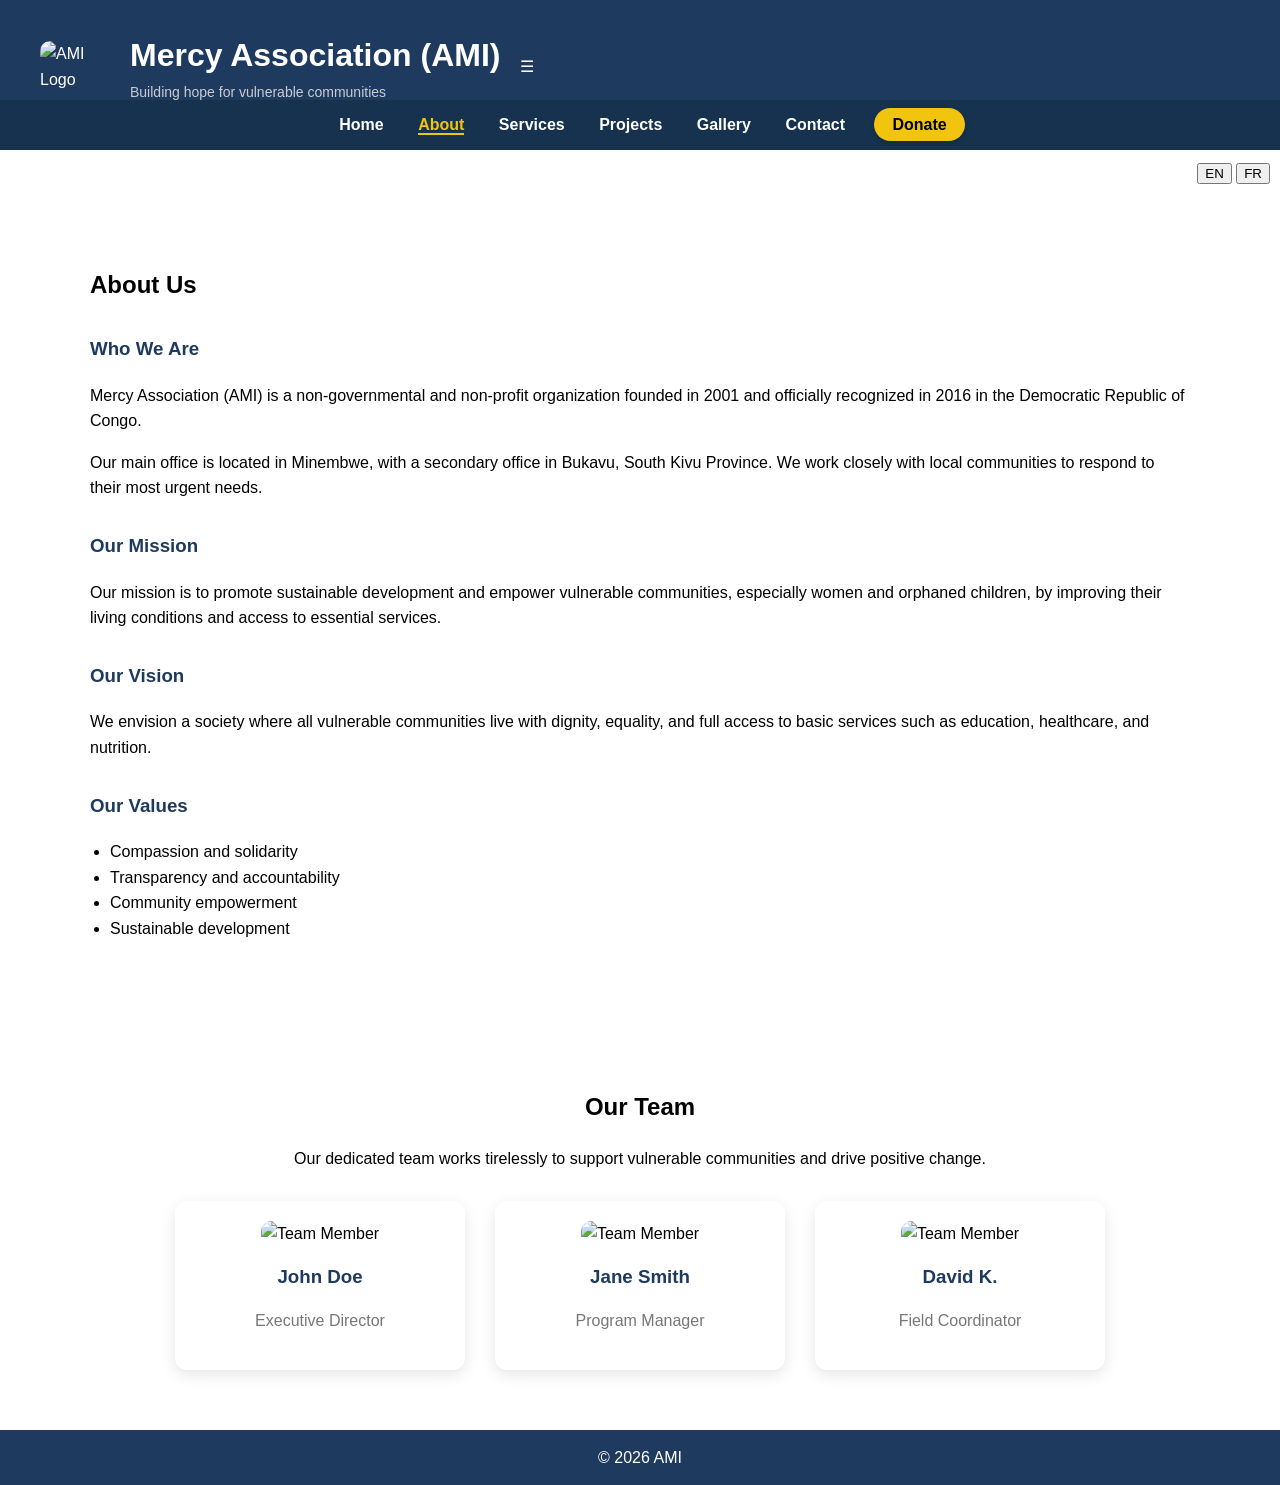
==== about.html @ 51763f10 "Add files via upload" ====
<!DOCTYPE html>
<html>
<head>
<meta charset="UTF-8">
    <link rel="icon" type="image/x-icon" href="images\logo2.png">
	<title>About - AMI</title>
	<link rel="stylesheet" href="style.css">
</head>

<body>

<div class="lang">
<button onclick="setLanguage('en')">EN</button>
<button onclick="setLanguage('fr')">FR</button>
</div>

<header>
    <div class="header-content">
        
        <!-- LOGO LEFT -->
        <img src="images/logo.png" alt="AMI Logo" class="logo">

        <!-- TEXT RIGHT -->
        <div class="header-text">
            <h1 data-en="Mercy Association (AMI)" data-fr="Association Miséricorde (AMI)"></h1>

            <p data-en="Building hope for vulnerable communities"
               data-fr="Construire l’espoir pour les communautés vulnérables"></p>
        </div>
			<div class="menu-toggle" onclick="toggleMenu()">☰</div>
    </div>
</header>

<nav>
<a href="index.html" data-en="Home" data-fr="Accueil"></a>
<a href="about.html" data-en="About" data-fr="À propos"></a>
<a href="services.html" data-en="Services" data-fr="Services"></a>
<a href="projects.html" data-en="Projects" data-fr="Réalisations"></a>

<!-- NEW PAGE -->
<a href="gallery.html" data-en="Gallery" data-fr="Galerie"></a>

<a href="contact.html" data-en="Contact" data-fr="Contact"></a>
<a href="donate.html" class="donate-nav"
   data-en="Donate"
   data-fr="Don"></a>
</nav>

<section>

<h2 data-en="About Us" data-fr="À propos de nous"></h2>

<!-- WHO WE ARE -->
<h3 data-en="Who We Are" data-fr="Qui sommes-nous"></h3>

<p data-en="Mercy Association (AMI) is a non-governmental and non-profit organization founded in 2001 and officially recognized in 2016 in the Democratic Republic of Congo."
   data-fr="L’Association Miséricorde (AMI) est une organisation non gouvernementale et à but non lucratif fondée en 2001 et officiellement reconnue en 2016 en République Démocratique du Congo.">
</p>

<p data-en="Our main office is located in Minembwe, with a secondary office in Bukavu, South Kivu Province. We work closely with local communities to respond to their most urgent needs."
   data-fr="Notre siège principal est situé à Minembwe, avec un bureau secondaire à Bukavu, dans la province du Sud-Kivu. Nous travaillons en étroite collaboration avec les communautés locales pour répondre à leurs besoins les plus urgents.">
</p>

<!-- MISSION -->
<h3 data-en="Our Mission" data-fr="Notre mission"></h3>

<p data-en="Our mission is to promote sustainable development and empower vulnerable communities, especially women and orphaned children, by improving their living conditions and access to essential services."
   data-fr="Notre mission est de promouvoir le développement durable et de renforcer les communautés vulnérables, en particulier les femmes et les enfants orphelins, en améliorant leurs conditions de vie et leur accès aux services essentiels.">
</p>

<!-- VISION -->
<h3 data-en="Our Vision" data-fr="Notre vision"></h3>

<p data-en="We envision a society where all vulnerable communities live with dignity, equality, and full access to basic services such as education, healthcare, and nutrition."
   data-fr="Nous aspirons à une société où toutes les communautés vulnérables vivent dans la dignité, l’égalité et avec un accès complet aux services de base tels que l’éducation, la santé et la nutrition.">
</p>

<!-- VALUES -->
<h3 data-en="Our Values" data-fr="Nos valeurs"></h3>

<ul>
<li data-en="Compassion and solidarity"
    data-fr="Compassion et solidarité"></li>

<li data-en="Transparency and accountability"
    data-fr="Transparence et responsabilité"></li>

<li data-en="Community empowerment"
    data-fr="Autonomisation des communautés"></li>

<li data-en="Sustainable development"
    data-fr="Développement durable"></li>
</ul>

</section>
<section class="team">

<h2 data-en="Our Team" data-fr="Notre équipe"></h2>

<p data-en="Our dedicated team works tirelessly to support vulnerable communities and drive positive change."
   data-fr="Notre équipe dévouée travaille sans relâche pour soutenir les communautés vulnérables et promouvoir un changement positif.">
</p>

<div class="team-cards">

<!-- MEMBER 1 -->
<div class="team-card">
<img src="images/team1.jpg" alt="Team Member">
<h3>John Doe</h3>
<p data-en="Executive Director"
   data-fr="Directeur Exécutif"></p>
</div>

<!-- MEMBER 2 -->
<div class="team-card">
<img src="images/team2.jpg" alt="Team Member">
<h3>Jane Smith</h3>
<p data-en="Program Manager"
   data-fr="Responsable des programmes"></p>
</div>

<!-- MEMBER 3 -->
<div class="team-card">
<img src="images/team3.jpg" alt="Team Member">
<h3>David K.</h3>
<p data-en="Field Coordinator"
   data-fr="Coordinateur terrain"></p>
</div>

</div>

</section>

<footer>© 2026 AMI</footer>

<script src="script.js"></script>
</body>
</html>
---- style.css ----
body {
    font-family: Arial, sans-serif;
    margin: 0;
    line-height: 1.6;
    padding-top: 150px; /* header + nav */
}

/* Language */
.lang {
    text-align: right;
    padding: 10px;
}

/* HEADER */
header {
    background: #1f3a5f;
    color: white;
    padding: 20px;
    position: fixed;
    top: 0;
    width: 100%;
    z-index: 1000;
}

/* NAVIGATION */
nav {
    background: #16324f;
    padding: 12px;
    text-align: center;

    position: fixed;
    top: 100px; /* MUST be >= header height */
    width: 100%;

    z-index: 1100; /* HIGHER than header */
}

/* WHEN SCROLL */
header.scrolled {
    padding: 5px 10px;
}

/* MOVE NAV UP */
nav.scrolled {
    top: 60px; /* new smaller header height */
}

nav a {
    color: white;
    margin: 15px;
    text-decoration: none;
    font-weight: bold;
}



/* Sections */
section {
    padding: 50px 20px;
    max-width: 1100px;
    margin: auto;
}

/* Cards */
.cards {
    display: flex;
    gap: 20px;
    flex-wrap: wrap;
}

.card {
    flex: 1;
    min-width: 250px;
    background: white;
    border-radius: 10px;
    overflow: hidden;
    box-shadow: 0 4px 10px rgba(0,0,0,0.1);
}

/* Card images */
.card img {
    width: 100%;
    height: 180px;
    object-fit: cover;
}

/* Card text */
.card p {
    padding: 15px;
}

/* Footer */
footer {
    background: #1f3a5f;
    color: white;
    text-align: center;
    padding: 15px;
}

/* WhatsApp */
.whatsapp {
    position: fixed;
    bottom: 20px;
    right: 20px;
    background: #25D366;
    color: white;
    padding: 12px;
    border-radius: 50px;
    text-decoration: none;
}
/* NAV HOVER */
nav a:hover {
    color: #f1c40f;
    transition: 0.3s;
}

/* CARD HOVER EFFECT */
.card {
    transition: transform 0.3s, box-shadow 0.3s;
}

.card:hover {
    transform: translateY(-10px);
    box-shadow: 0 10px 20px rgba(0,0,0,0.2);
}

/* IMAGE ZOOM */
.card img {
    transition: transform 0.4s;
}

.card:hover img {
    transform: scale(1.05);
}
/* ANIMATION BASE */
.fade-in {
	opacity: 1;
}

.fade-in.show {
    opacity: 1;
    transform: translateY(0);
}
.card {
    position: relative;
    cursor: pointer;
}

/* Overlay */
.card::after {
    content: "Learn More";
    position: absolute;
    bottom: 0;
    left: 0;
    right: 0;
    background: rgba(0,0,0,0.6);
    color: white;
    text-align: center;
    padding: 10px;
    opacity: 0;
    transition: 0.3s;
}

/* Show overlay on hover */
.card:hover::after {
    opacity: 1;
}

/* MODAL BACKGROUND */
.modal {
    display: none;
    position: fixed;
    z-index: 1000;
    left: 0;
    top: 0;
    width: 100%;
    height: 100%;
    background: rgba(0,0,0,0.6);
}

/* MODAL BOX */
.modal-content {
    background: white;
    margin: 10% auto;
    padding: 20px;
    width: 80%;
    max-width: 500px;
    border-radius: 10px;
    animation: fadeIn 0.4s ease;
}

/* CLOSE BUTTON */
.close {
    float: right;
    font-size: 25px;
    cursor: pointer;
}

/* ANIMATION */
@keyframes fadeIn {
    from {opacity: 0; transform: scale(0.8);}
    to {opacity: 1; transform: scale(1);}
}
/* Active menu */
nav a.active {
    color: #f1c40f;
    border-bottom: 2px solid #f1c40f;
}



/* HEADER LAYOUT */
.header-content {
    display: flex;
    align-items: center;
    justify-content: flex-start;
    gap: 20px;
    padding: 10px 20px;
}
.logo {
    width: 70px;
    height: auto;
    border-radius: 10px;
    transition: transform 0.3s;
}

.logo:hover {
    transform: scale(1.1);
}



/* TEXT NEXT TO LOGO */
.header-text h1 {
    margin: 0;
    color: white;
}

.header-text p {
    margin: 0;
    color: #ddd;
	font-size: 14px;
    opacity: 0.9;
}
.header-text {
    display: flex;
    flex-direction: column;
}
@media (max-width: 600px) {
    .header-content {
        flex-direction: column;
        text-align: center;
    }
}
/* GALLERY GRID */
.gallery {
    display: grid;
    grid-template-columns: repeat(auto-fit, minmax(250px, 1fr));
    gap: 20px;
}

/* ITEM */
.gallery-item {
    background: white;
    border-radius: 10px;
    overflow: hidden;
    box-shadow: 0 4px 10px rgba(0,0,0,0.1);
    transition: 0.3s;
}

.gallery-item:hover {
    transform: translateY(-8px);
}

/* IMAGE */
.gallery-item img {
    width: 100%;
    height: 200px;
    object-fit: cover;
}

/* TEXT */
.gallery-item h3 {
    margin: 10px;
}

.gallery-item p {
    margin: 10px;
    font-size: 14px;
}
/* IMAGE MODAL */
.image-modal {
    display: none;
    position: fixed;
    z-index: 2000;
    padding-top: 50px;
    left: 0;
    top: 0;
    width: 100%;
    height: 100%;
    background: rgba(0,0,0,0.9);
}

/* IMAGE INSIDE MODAL */
.modal-img {
    display: block;
    margin: auto;
    max-width: 90%;
    max-height: 80%;
    animation: zoomIn 0.4s;
}

/* CLOSE BUTTON */
.close-btn {
    position: absolute;
    top: 20px;
    right: 30px;
    color: white;
    font-size: 35px;
    cursor: pointer;
}

/* ANIMATION */
@keyframes zoomIn {
    from {transform: scale(0.7);}
    to {transform: scale(1);}
}
.gallery-item img {
    cursor: pointer;
    transition: 0.3s;
}

.gallery-item img:hover {
    opacity: 0.85;
}
/* HERO */
.donate-hero {
    background: linear-gradient(rgba(0,0,0,0.7), rgba(0,0,0,0.7)),
                url("images/community.jpg");
    color: white;
    text-align: center;
    padding: 100px 20px;
}

/* INFO */
.donate-info {
    padding: 40px;
    text-align: center;
}

/* IMPACT */
.impact {
    display: flex;
    justify-content: center;
    gap: 40px;
    background: #f8f9fb;
    padding: 60px 20px;
}

/* METHODS */
.donation-methods {
    padding: 40px;
    text-align: center;
}

.methods {
    display: flex;
    justify-content: center;
    gap: 20px;
}

.method {
    background: white;
    padding: 20px;
    border-radius: 10px;
    width: 250px;
}

/* CTA */
.donate-cta {
    text-align: center;
    padding: 60px;
    background: #1f3a5f;
    color: white;
}

.donate-btn {
    padding: 12px 25px;
    background: #f1c40f;
    color: black;
    text-decoration: none;
    border-radius: 5px;
}
/* DONATE BUTTON IN NAV */
.donate-nav {
    background: #f1c40f;
    color: black !important;
    padding: 8px 18px;
    border-radius: 20px;
    font-weight: bold;
    margin-left: 10px;
    transition: 0.3s;
}

/* HOVER EFFECT */
.donate-nav:hover {
    background: #d4ac0d;
    transform: scale(1.05);
	animation: none;
    }
.donate-nav {
    box-shadow: 0 2px 5px rgba(0,0,0,0.2);
	background: #f1c40f;
    color: black !important;
    padding: 8px 18px;
    border-radius: 20px;
    font-weight: bold;
    margin-left: 10px;
    transition: 0.3s;

    animation: pulse 5s infinite;
}
/* PULSE ANIMATION */
@keyframes pulse {
    0% {
        transform: scale(1);
        box-shadow: 0 0 0 0 rgba(241, 196, 15, 0.7);
    }
    70% {
        transform: scale(1.08);
        box-shadow: 0 0 0 10px rgba(241, 196, 15, 0);
    }
    100% {
        transform: scale(1);
        box-shadow: 0 0 0 0 rgba(241, 196, 15, 0);
    }
}
html {
    scroll-behavior: smooth;
}


/* TEXT ABOVE */
.hero-content h1 {
    animation: fadeUp 1s ease;
}

@keyframes fadeUp {
    from {
        opacity: 0;
        transform: translateY(30px);
    }
    to {
        opacity: 1;
        transform: translateY(0);
    }
}


/* TEXT */
.hero-content {
    position: relative;
    z-index: 2;
    color: white;
    text-align: center;
 }

/* ARROWS */

.hero {
    position: relative;
    height: 60vh;
    min-height: 400px;
    overflow: hidden;
}

/* SLIDES */
.slides {
    position: absolute;
    width: 100%;
    height: 100%;
}

.slide {
    position: absolute;
    width: 100%;
    height: 100%;
    opacity: 0;
    transition: opacity 1s ease;
}

.slide img {
    width: 100%;
    height: 100%;
    object-fit: cover;
}

/* ACTIVE */
.slide.active {
    opacity: 1;
}

/* TEXT */
.hero-content {
    position: relative;
    z-index: 2;
    color: white;
    text-align: center;
    top: 30%;
}

/* ARROWS */
.prev, .next {
    position: absolute;
    top: 50%;
    font-size: 30px;
    background: rgba(0,0,0,0.5);
    color: white;
    border: none;
    padding: 10px;
    cursor: pointer;
    z-index: 3;
}

.prev { left: 10px; }
.next { right: 10px; }

/* DOTS */
.dots {
    position: absolute;
    bottom: 20px;
    width: 100%;
    text-align: center;
}

.dots span {
    height: 12px;
    width: 12px;
    background: white;
    display: inline-block;
    border-radius: 50%;
    margin: 5px;
    opacity: 0.5;
    cursor: pointer;
}

.dots span.active {
    opacity: 1;
}
section h3 {
    color: #1f3a5f;
    margin-top: 30px;
}

section ul {
    margin-top: 10px;
    padding-left: 20px;
}
/* TEAM SECTION */
.team {
    text-align: center;
    padding: 60px 20px;
}

/* GRID */
.team-cards {
    display: flex;
    gap: 30px;
    justify-content: center;
    flex-wrap: wrap;
    margin-top: 30px;
}

/* CARD */
.team-card {
    background: white;
    border-radius: 12px;
    width: 250px;
    padding: 20px;
    box-shadow: 0 5px 15px rgba(0,0,0,0.1);
    transition: 0.3s;
}

/* IMAGE */
.team-card img {
    width: 100%;
    height: 250px;
    object-fit: cover;
    border-radius: 10px;
}

/* NAME */
.team-card h3 {
    margin: 15px 0 5px;
}

/* ROLE */
.team-card p {
    color: #777;
}

/* HOVER EFFECT */
.team-card:hover {
    transform: translateY(-10px);
    box-shadow: 0 10px 25px rgba(0,0,0,0.2);
}
/* PROJECTS */
.projects {
    text-align: center;
    padding: 60px 20px;
}

/* GRID */
.project-cards {
    display: flex;
    flex-wrap: wrap;
    gap: 25px;
    justify-content: center;
    margin-top: 30px;
}

/* CARD */
.project-card {
    width: 260px;
    background: white;
    border-radius: 12px;
    overflow: hidden;
    box-shadow: 0 5px 15px rgba(0,0,0,0.1);
    transition: 0.3s;
    text-align: left;
}

/* IMAGE */
.project-card img {
    width: 100%;
    height: 160px;
    object-fit: cover;
}

/* TEXT */
.project-card h3 {
    margin: 15px;
}

.project-card p {
    margin: 0 15px 10px;
    font-size: 14px;
}

.project-card ul {
    margin: 10px 20px 20px;
    font-size: 14px;
}

/* HOVER */
.project-card:hover {
    transform: translateY(-10px);
    box-shadow: 0 10px 25px rgba(0,0,0,0.2);
}
/* IMPACT SECTION */
.impact {
    text-align: center;
    padding: 60px 20px;
    background: #f4f4f4;
}

/* GRID */
.impact-cards {
    display: flex;
    justify-content: center;
    gap: 30px;
    flex-wrap: wrap;
    margin-top: 30px;
}

/* CARD */
.impact-card {
    background: white;
    padding: 30px;
    border-radius: 12px;
    width: 200px;
    box-shadow: 0 5px 15px rgba(0,0,0,0.1);
	transition: transform 0.3s, box-shadow 0.3s;
   }

.impact-card:hover {
    transform: translateY(-8px);
	box-shadow: 0 10px 25px rgba(0,0,0,0.2);
}

/* NUMBER */
.impact-card h3 {
    font-size: 32px;
    color: #1f3a5f;
}

/* TEXT */
.impact-card p {
    margin-top: 10px;
}
.impact h2 {
    text-align: center;
    margin-bottom: 30px;
}
.counter {
    font-size: 40px;
    font-weight: bold;
    color: #1f3a5f;
}
/* contact*/
/* CONTACT */
.contact {
    padding: 60px 20px;
    text-align: center;
}

.contact-container {
    display: flex;
    gap: 40px;
    justify-content: center;
    flex-wrap: wrap;
    margin-top: 30px;
}

/* LEFT */
.contact-info {
    width: 300px;
    text-align: left;
}

/* FORM */
.contact-form {
    width: 350px;
}

.contact-form input,
.contact-form textarea {
    width: 100%;
    padding: 12px;
    margin-bottom: 10px;
    border-radius: 5px;
    border: 1px solid #ccc;
}

/* BUTTON */
.send-btn {
    width: 100%;
    padding: 12px;
    background: #1f3a5f;
    color: white;
    border: none;
    cursor: pointer;
}

.send-btn:hover {
    background: #16324f;
}

/* MAP */
.map {
    margin-top: 40px;
}

/* WHATSAPP BUTTON */
.whatsapp {
    position: fixed;
    bottom: 20px;
    right: 20px;
    background: #25D366;
    color: white;
    font-size: 22px;
    padding: 15px;
    border-radius: 50%;
    text-decoration: none;
    box-shadow: 0 4px 10px rgba(0,0,0,0.2);
    z-index: 2000;
    transition: 0.3s;
    animation: whatsappPulse 2s infinite;
}

.whatsapp:hover {
    animation: none;
    transform: scale(1.1);
}
/* PULSE ANIMATION */
@keyframes whatsappPulse {
    0% {
        transform: scale(1);
        box-shadow: 0 0 0 0 rgba(37, 211, 102, 0.7);
    }
    70% {
        transform: scale(1.1);
        box-shadow: 0 0 0 15px rgba(37, 211, 102, 0);
    }
    100% {
        transform: scale(1);
        box-shadow: 0 0 0 0 rgba(37, 211, 102, 0);
    }
}

/* CONTAINER */
.whatsapp-container {
    position: fixed;
    bottom: 20px;
    right: 20px;
    z-index: 2000;
}

/* TOOLTIP */
.wa-tooltip {
    position: absolute;
    right: 60px;
    bottom: 50%;
    transform: translateY(50%);
    background: #1f3a5f;
    color: white;
    padding: 8px 12px;
    border-radius: 5px;
    font-size: 13px;
    opacity: 0;
    white-space: nowrap;
    transition: 0.3s;
}

/* SHOW TOOLTIP ON HOVER */
.whatsapp-container:hover .wa-tooltip {
    opacity: 1;
    right: 70px;
}

/* WHATSAPP BUTTON */
.whatsapp {
    background: #25D366;
    color: white;
    font-size: 22px;
    padding: 15px;
    border-radius: 50%;
    text-decoration: none;
    display: inline-block;
    box-shadow: 0 4px 10px rgba(0,0,0,0.2);

    animation: whatsappPulse 2s infinite;
}
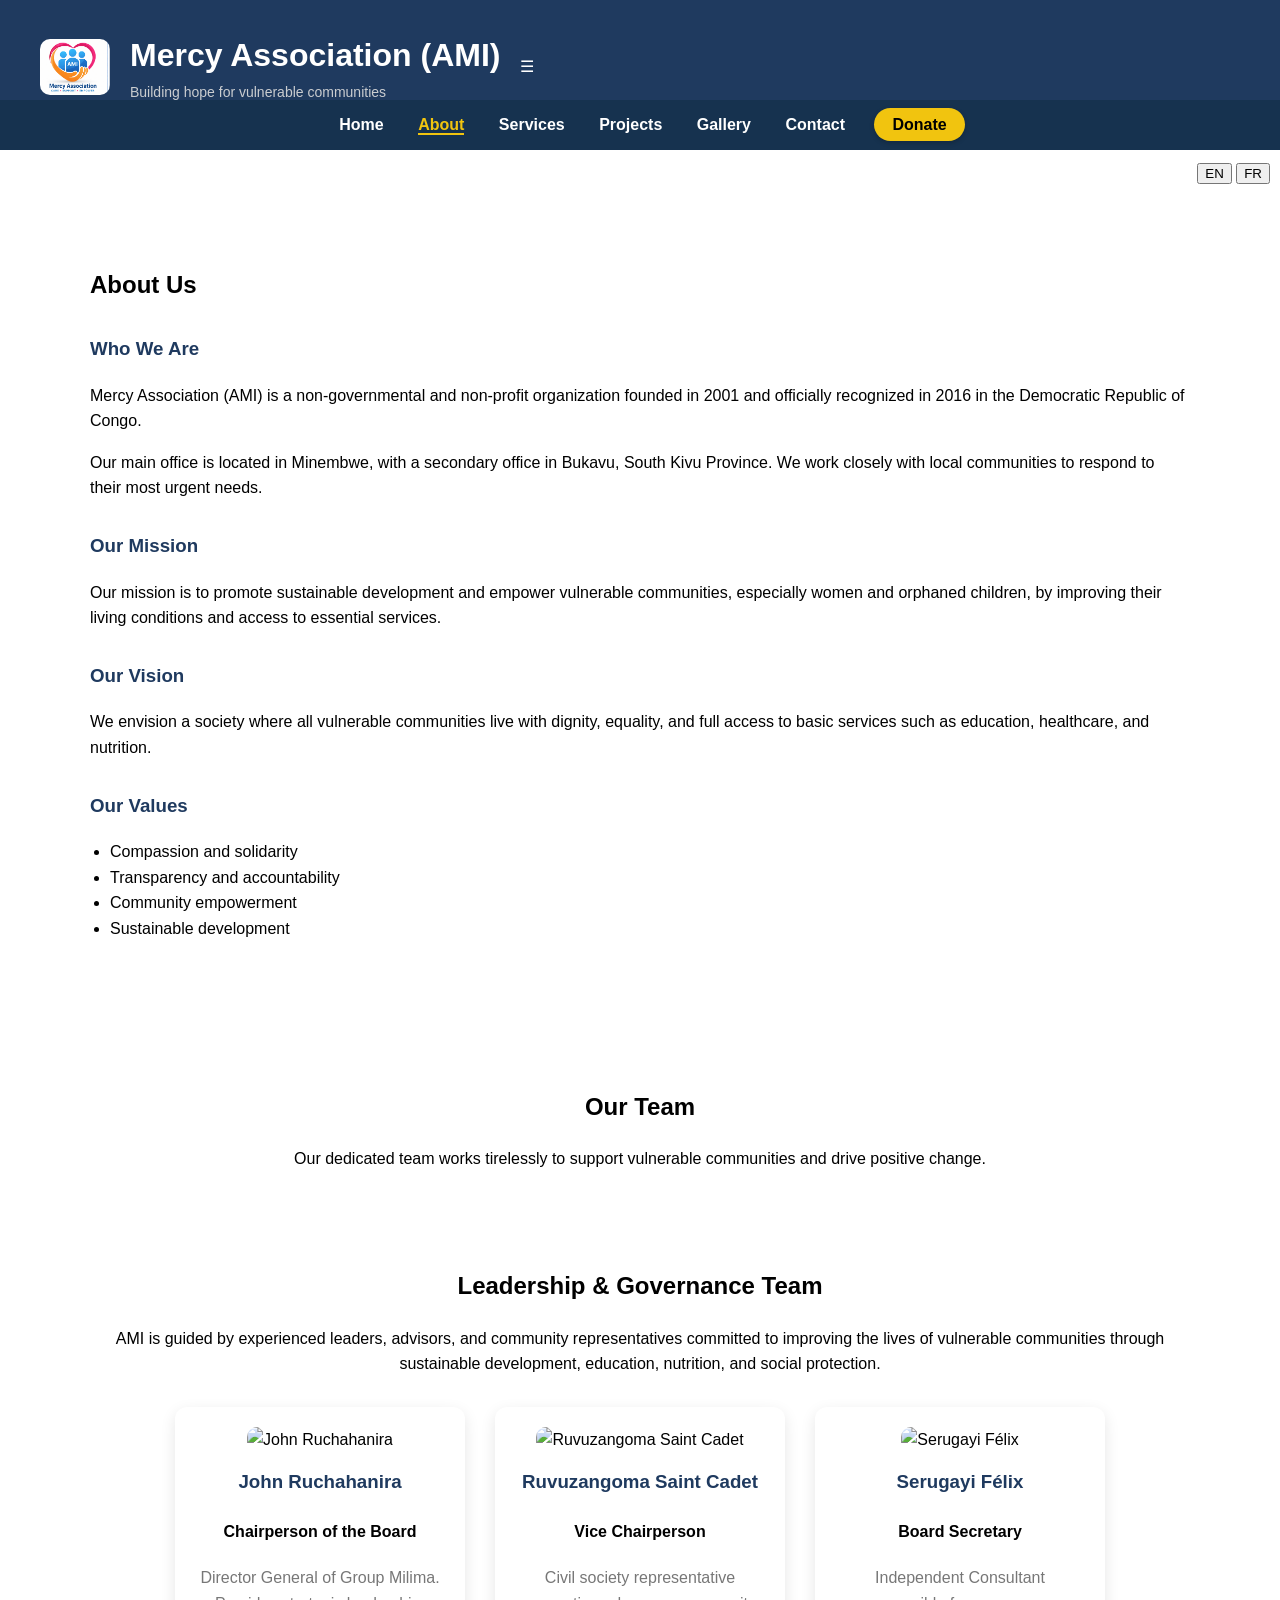
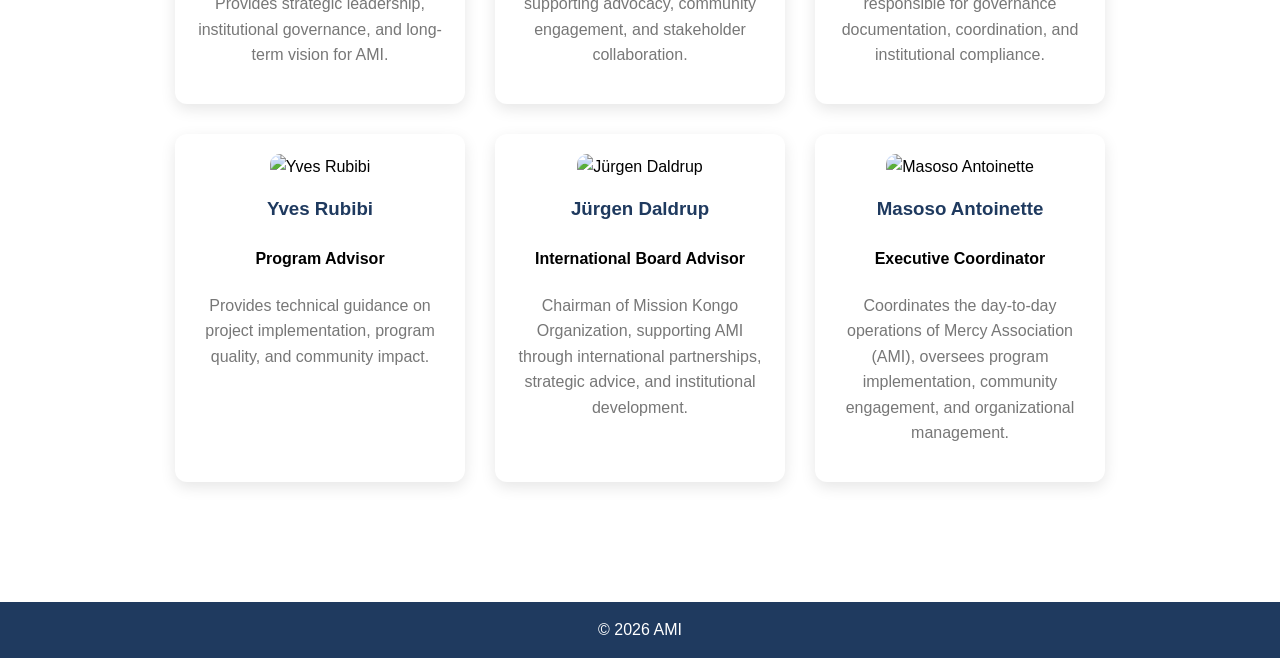
==== commit da0f0d0d: "Update about.html" ====
--- a/about.html
+++ b/about.html
@@ -101,33 +101,103 @@
    data-fr="Notre équipe dévouée travaille sans relâche pour soutenir les communautés vulnérables et promouvoir un changement positif.">
 </p>
 
+<section class="team">
+
+<h2 data-en="Leadership & Governance Team"
+    data-fr="Équipe de direction et gouvernance"></h2>
+
+<p data-en="AMI is guided by experienced leaders, advisors, and community representatives committed to improving the lives of vulnerable communities through sustainable development, education, nutrition, and social protection."
+   data-fr="AMI est guidée par des dirigeants expérimentés, des conseillers et des représentants communautaires engagés à améliorer les conditions de vie des communautés vulnérables à travers le développement durable, l’éducation, la nutrition et la protection sociale.">
+</p>
+
 <div class="team-cards">
 
 <!-- MEMBER 1 -->
 <div class="team-card">
-<img src="images/team1.jpg" alt="Team Member">
-<h3>John Doe</h3>
-<p data-en="Executive Director"
-   data-fr="Directeur Exécutif"></p>
+<img src="images/team1.jpeg" alt="John Ruchahanira">
+
+<h3>John Ruchahanira</h3>
+
+<h4 data-en="Chairperson of the Board"
+    data-fr="Président du Conseil d’Administration"></h4>
+
+<p data-en="Director General of Group Milima. Provides strategic leadership, institutional governance, and long-term vision for AMI."
+   data-fr="Directeur Général du Group Milima. Assure le leadership stratégique, la gouvernance institutionnelle et la vision à long terme de l’AMI.">
+</p>
 </div>
 
 <!-- MEMBER 2 -->
 <div class="team-card">
-<img src="images/team2.jpg" alt="Team Member">
-<h3>Jane Smith</h3>
-<p data-en="Program Manager"
-   data-fr="Responsable des programmes"></p>
+<img src="images/team2.jpeg" alt="Ruvuzangoma Saint Cadet">
+
+<h3>Ruvuzangoma Saint Cadet</h3>
+
+<h4 data-en="Vice Chairperson"
+    data-fr="Vice-Président"></h4>
+
+<p data-en="Civil society representative supporting advocacy, community engagement, and stakeholder collaboration."
+   data-fr="Représentant de la société civile soutenant le plaidoyer, l’engagement communautaire et la collaboration avec les partenaires.">
+</p>
 </div>
 
 <!-- MEMBER 3 -->
 <div class="team-card">
-<img src="images/team3.jpg" alt="Team Member">
-<h3>David K.</h3>
-<p data-en="Field Coordinator"
-   data-fr="Coordinateur terrain"></p>
-</div>
-
-</div>
+<img src="images/team3.jpeg" alt="Serugayi Félix">
+
+<h3>Serugayi Félix</h3>
+
+<h4 data-en="Board Secretary"
+    data-fr="Secrétaire du Conseil"></h4>
+
+<p data-en="Independent Consultant responsible for governance documentation, coordination, and institutional compliance."
+   data-fr="Consultant indépendant chargé de la documentation, de la coordination et de la conformité institutionnelle.">
+</p>
+</div>
+
+<!-- MEMBER 4 -->
+<div class="team-card">
+<img src="images/team4.jpeg" alt="Yves Rubibi">
+
+<h3>Yves Rubibi</h3>
+
+<h4 data-en="Program Advisor"
+    data-fr="Conseiller des Programmes"></h4>
+
+<p data-en="Provides technical guidance on project implementation, program quality, and community impact."
+   data-fr="Fournit des orientations techniques sur la mise en œuvre des projets, la qualité des programmes et l’impact communautaire.">
+</p>
+</div>
+
+<!-- MEMBER 5 -->
+<div class="team-card">
+<img src="images/team5.jpeg" alt="Jürgen Daldrup">
+
+<h3>Jürgen Daldrup</h3>
+
+<h4 data-en="International Board Advisor"
+    data-fr="Conseiller International du Conseil"></h4>
+
+<p data-en="Chairman of Mission Kongo Organization, supporting AMI through international partnerships, strategic advice, and institutional development."
+   data-fr="Président de l’organisation Mission Kongo, soutenant l’AMI à travers des partenariats internationaux, des conseils stratégiques et le développement institutionnel.">
+</p>
+</div>
+<!-- MEMBER 6 -->
+<div class="team-card">
+<img src="images/team6.jpg" alt="Masoso Antoinette">
+
+<h3>Masoso Antoinette</h3>
+
+<h4 data-en="Executive Coordinator"
+    data-fr="Coordinatrice Exécutive"></h4>
+
+<p data-en="Coordinates the day-to-day operations of Mercy Association (AMI), oversees program implementation, community engagement, and organizational management."
+   data-fr="Coordonne les activités quotidiennes de l’Association Miséricorde (AMI), supervise la mise en œuvre des programmes, l’engagement communautaire et la gestion organisationnelle.">
+</p>
+</div>
+</div>
+
+
+</section>
 
 </section>
 
@@ -135,4 +205,4 @@
 
 <script src="script.js"></script>
 </body>
-</html>+</html>
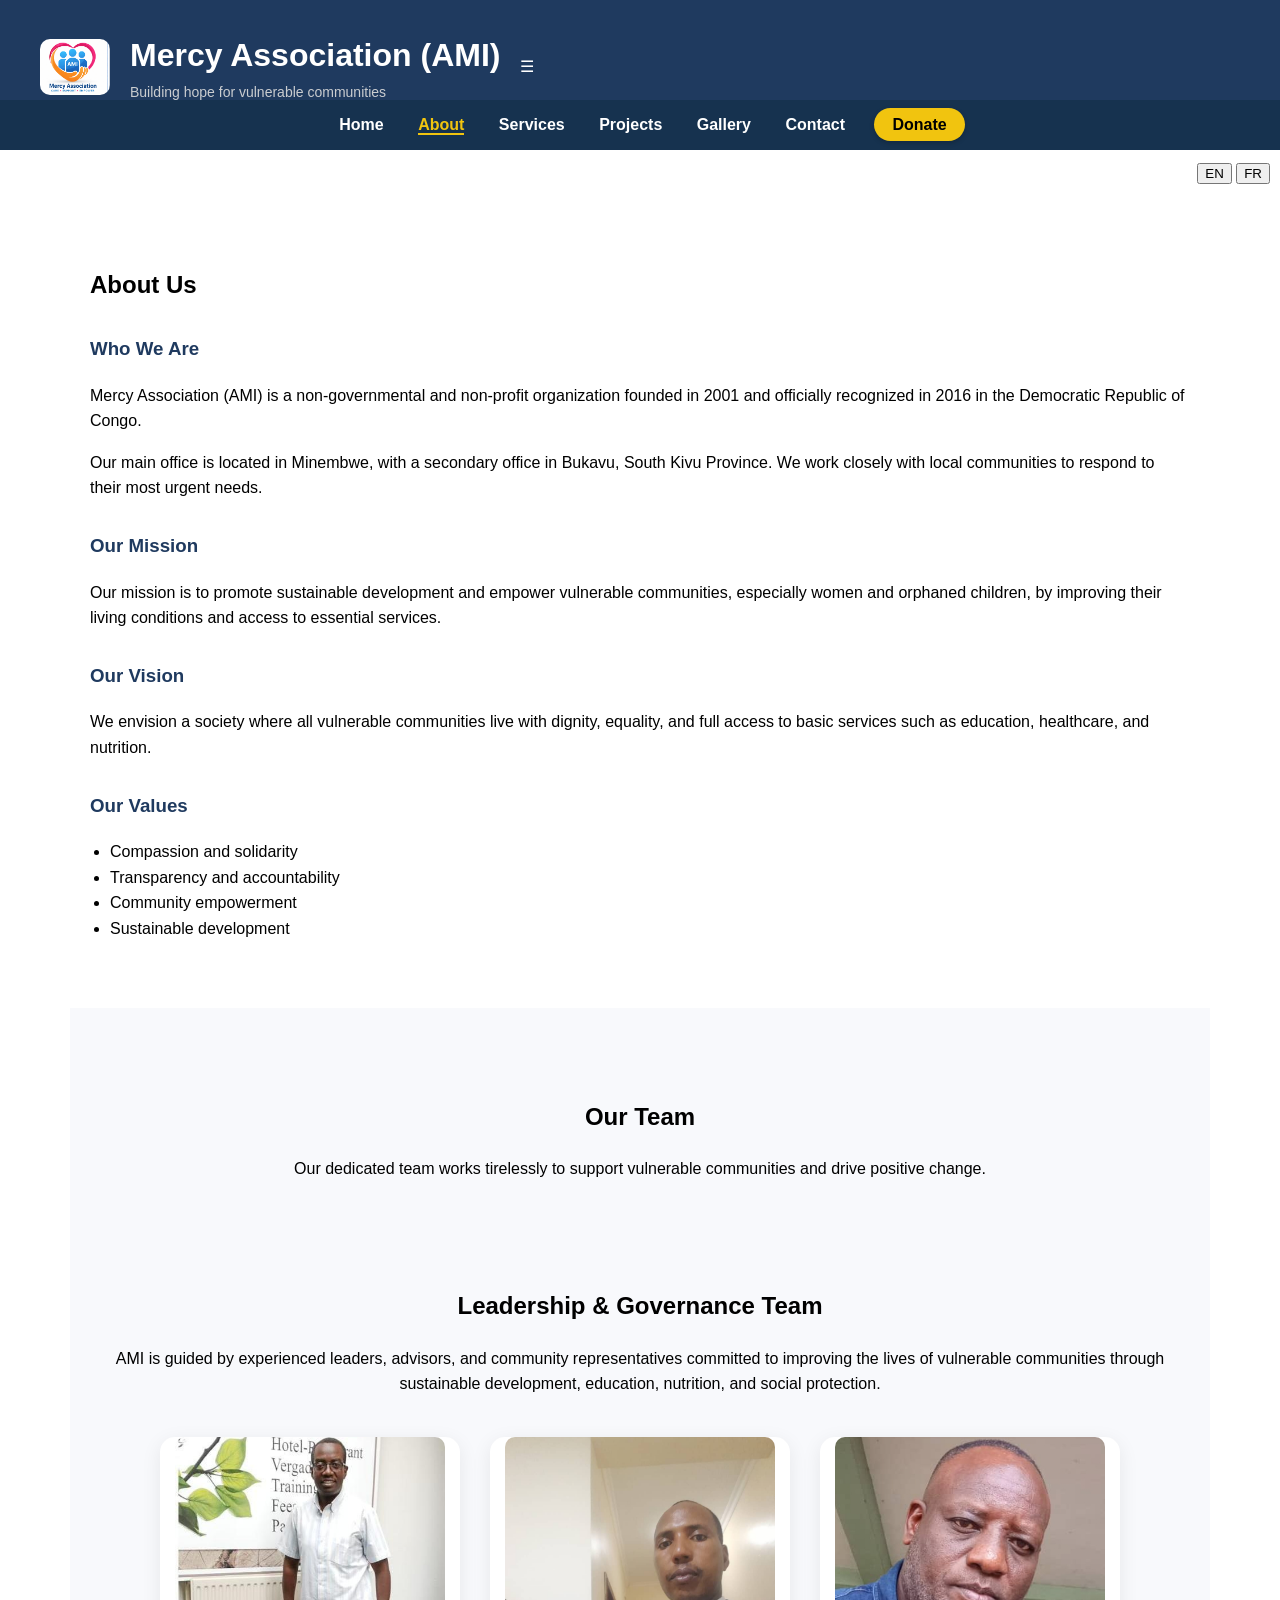
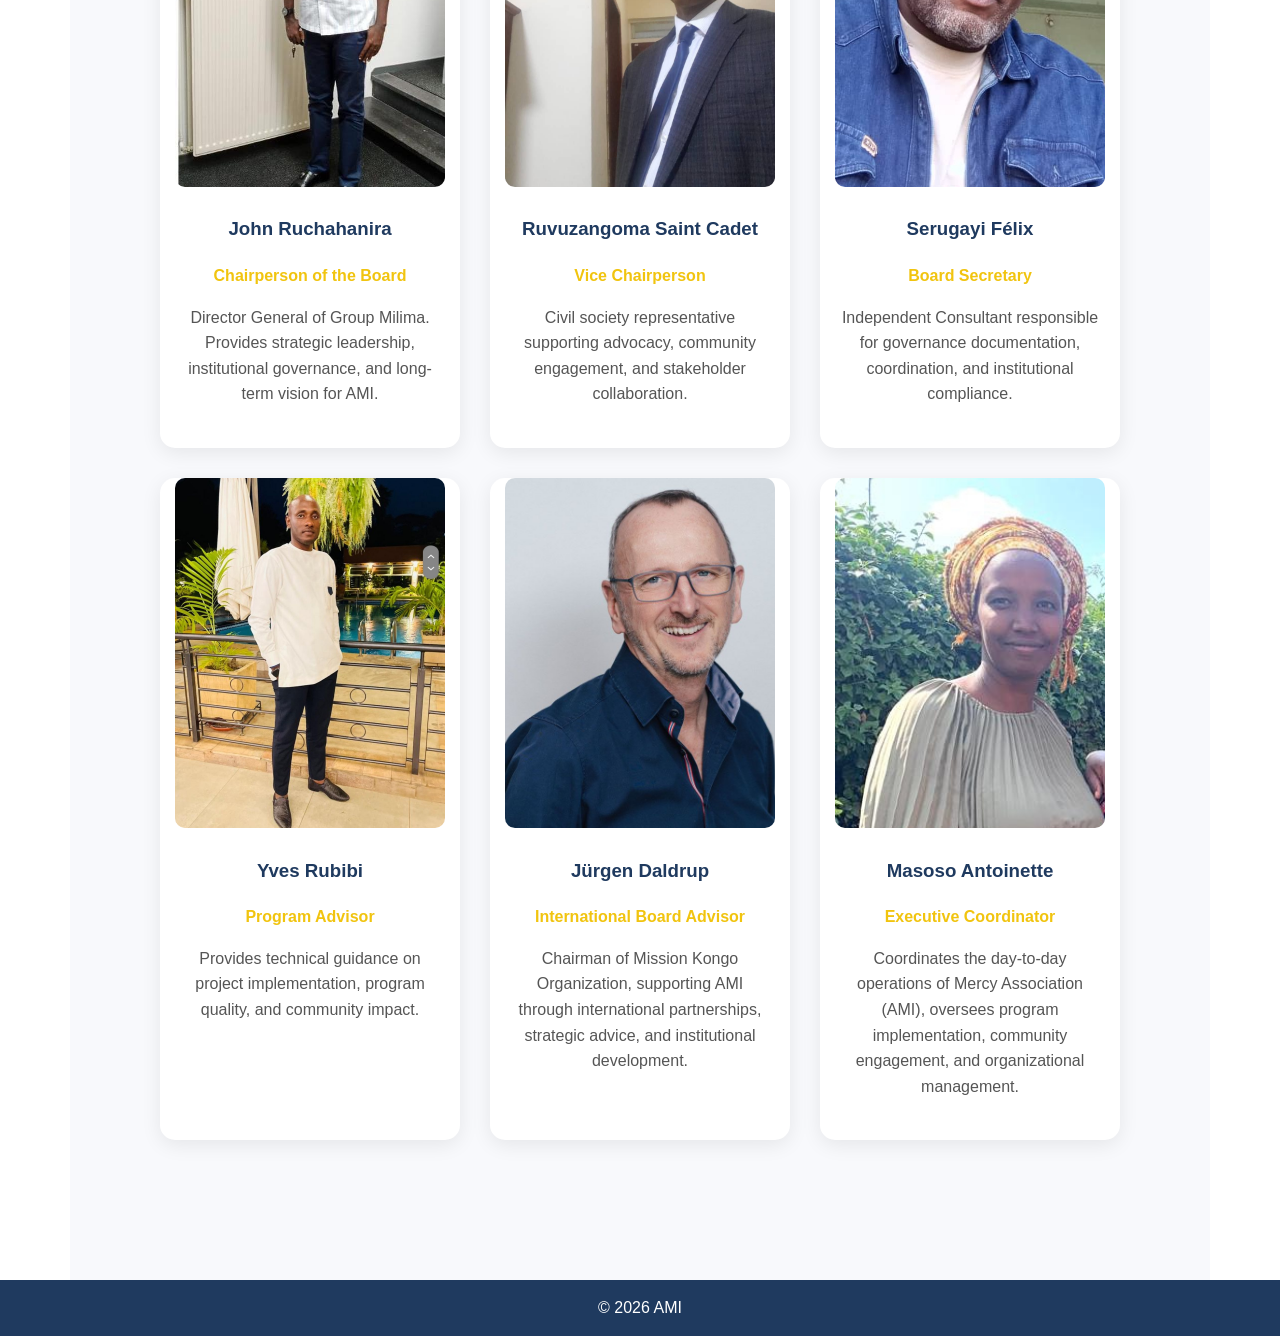
==== commit 3e27e38b: "Update about.html" ====
--- a/about.html
+++ b/about.html
@@ -183,7 +183,7 @@
 </div>
 <!-- MEMBER 6 -->
 <div class="team-card">
-<img src="images/team6.jpg" alt="Masoso Antoinette">
+<img src="images/team6.jpeg" alt="Masoso Antoinette">
 
 <h3>Masoso Antoinette</h3>
 
--- a/style.css
+++ b/style.css
@@ -557,47 +557,67 @@
     padding-left: 20px;
 }
 /* TEAM SECTION */
+/* TEAM SECTION */
 .team {
     text-align: center;
-    padding: 60px 20px;
-}
-
-/* GRID */
+    padding: 70px 20px;
+    background: #f8f9fc;
+}
+
 .team-cards {
     display: flex;
+    flex-wrap: wrap;
+    justify-content: center;
     gap: 30px;
-    justify-content: center;
-    flex-wrap: wrap;
-    margin-top: 30px;
-}
-
-/* CARD */
+    margin-top: 40px;
+}
+
 .team-card {
     background: white;
-    border-radius: 12px;
-    width: 250px;
-    padding: 20px;
-    box-shadow: 0 5px 15px rgba(0,0,0,0.1);
-    transition: 0.3s;
-}
-
+    width: 300px;
+    border-radius: 15px;
+    overflow: hidden;
+    box-shadow: 0 5px 20px rgba(0,0,0,0.08);
+    transition: 0.3s;
+}
+
+.team-card:hover {
+    transform: translateY(-10px);
+}
+
+.team-card img {
+    width: 100%;
+    height: 280px;
+    object-fit: cover;
+}
+
+.team-card h3 {
+    margin-top: 20px;
+    color: #1f3a5f;
+}
+
+.team-card h4 {
+    color: #f1c40f;
+    margin: 10px 0;
+    font-size: 16px;
+}
+
+.team-card p {
+    padding: 0 20px 25px;
+    color: #555;
+}
 /* IMAGE */
 .team-card img {
-    width: 100%;
-    height: 250px;
+    width: 90%;
+    height: 350px;
     object-fit: cover;
     border-radius: 10px;
 }
 
 /* NAME */
-.team-card h3 {
-    margin: 15px 0 5px;
-}
 
 /* ROLE */
-.team-card p {
-    color: #777;
-}
+
 
 /* HOVER EFFECT */
 .team-card:hover {
@@ -840,4 +860,4 @@
     box-shadow: 0 4px 10px rgba(0,0,0,0.2);
 
     animation: whatsappPulse 2s infinite;
-}+}
